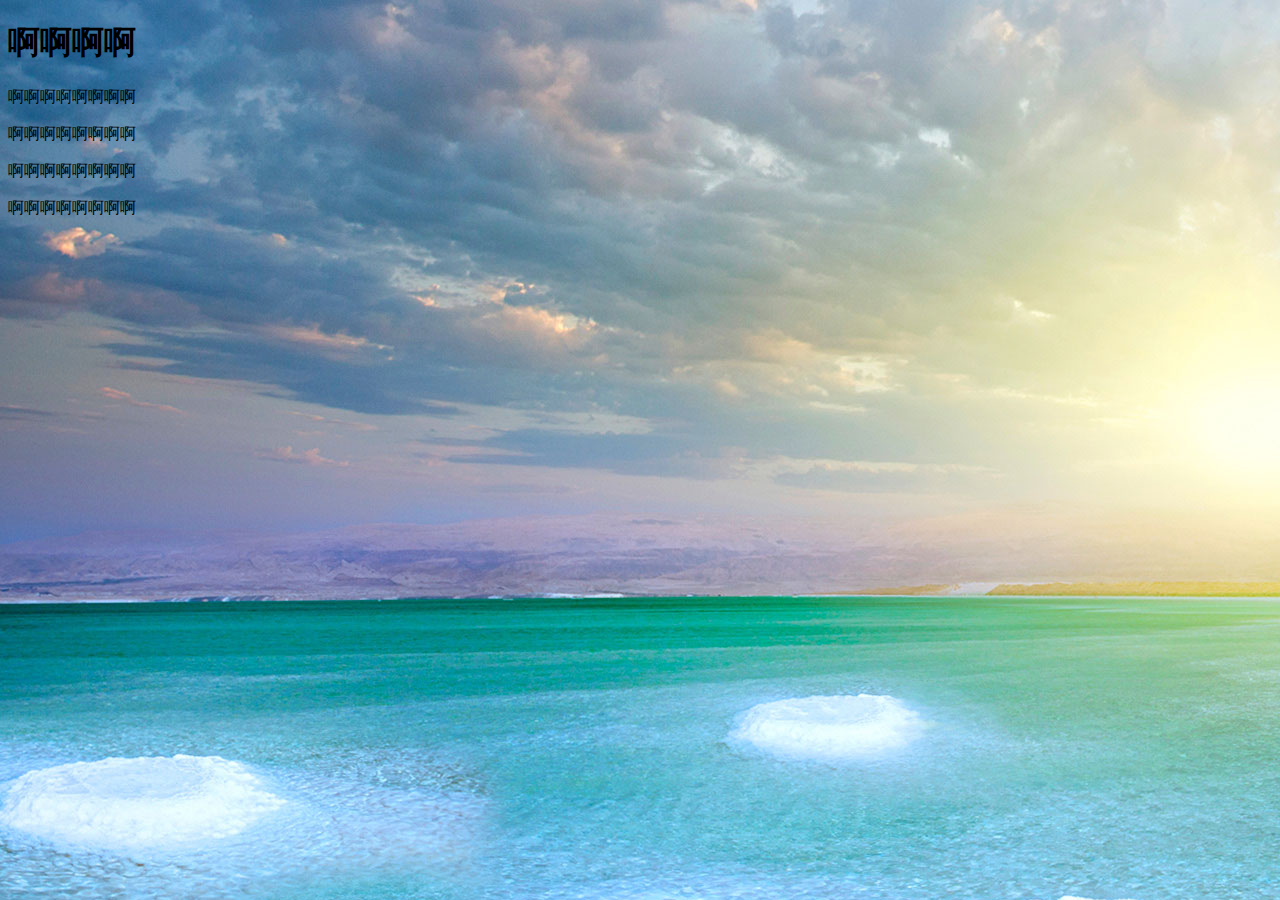
==== html/index.html @ ab463992 "Update index.html" ====
<!DOCTYPE html>
<html>
	<head>
		<meta charset="utf-8" />
		<title>text</title>
		<style type="text/css">
			body {
				background-image: url(./images/4.jpg);
			}
		</style>
	</head>
	<body>
		<h1>啊啊啊啊</h1>
		<p>啊啊啊啊啊啊啊啊</p>
		<p>啊啊啊啊啊啊啊啊</p>
		<p>啊啊啊啊啊啊啊啊</p>
		<p>啊啊啊啊啊啊啊啊</p>
	</body>
</html>
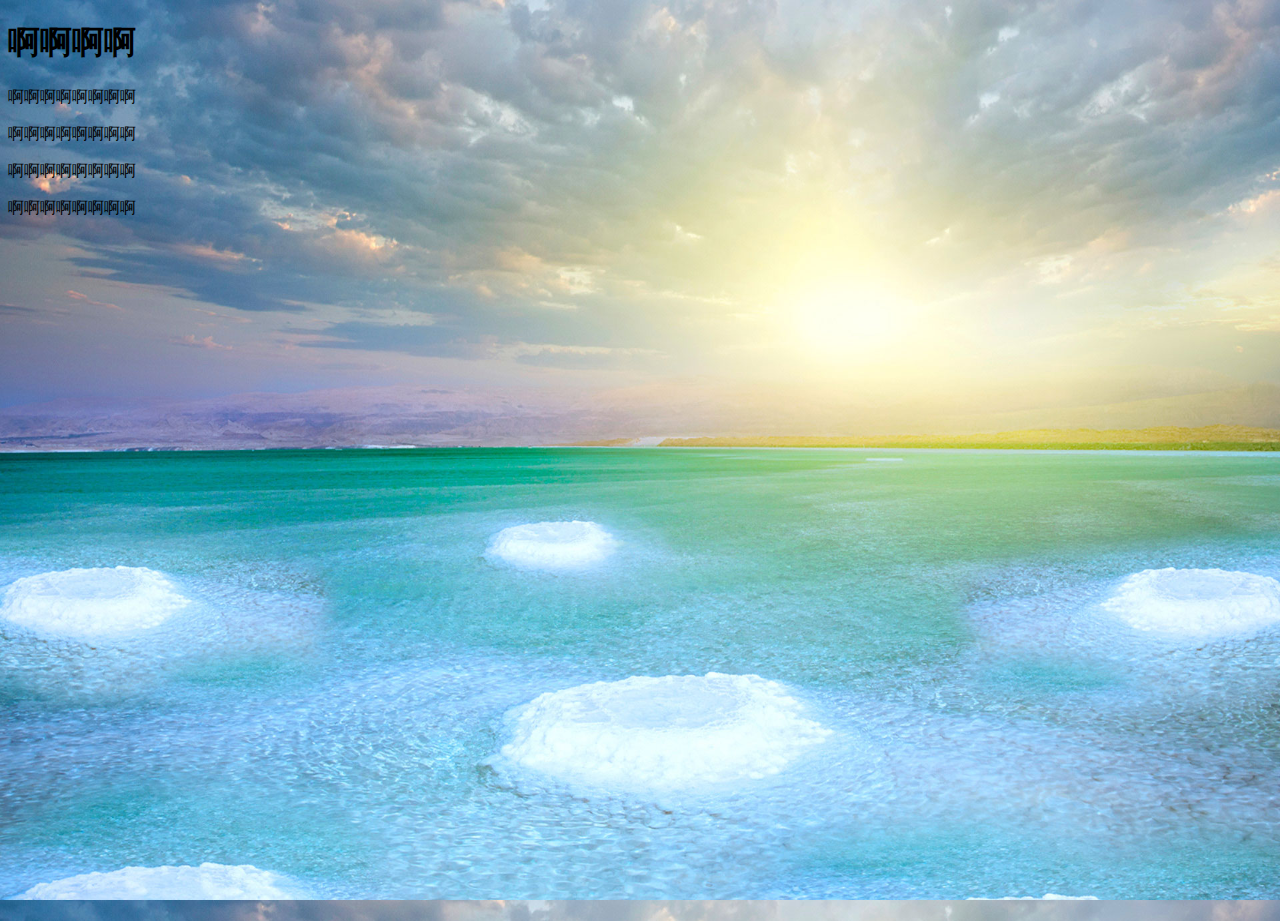
==== commit cbf35f91: "Update index.html" ====
--- a/html/index.html
+++ b/html/index.html
@@ -6,6 +6,11 @@
 		<style type="text/css">
 			body {
 				background-image: url(./images/4.jpg);
+				background-size: 100% 100%;
+				height: 100%;
+			}
+			html {
+				height: 100%;
 			}
 		</style>
 	</head>
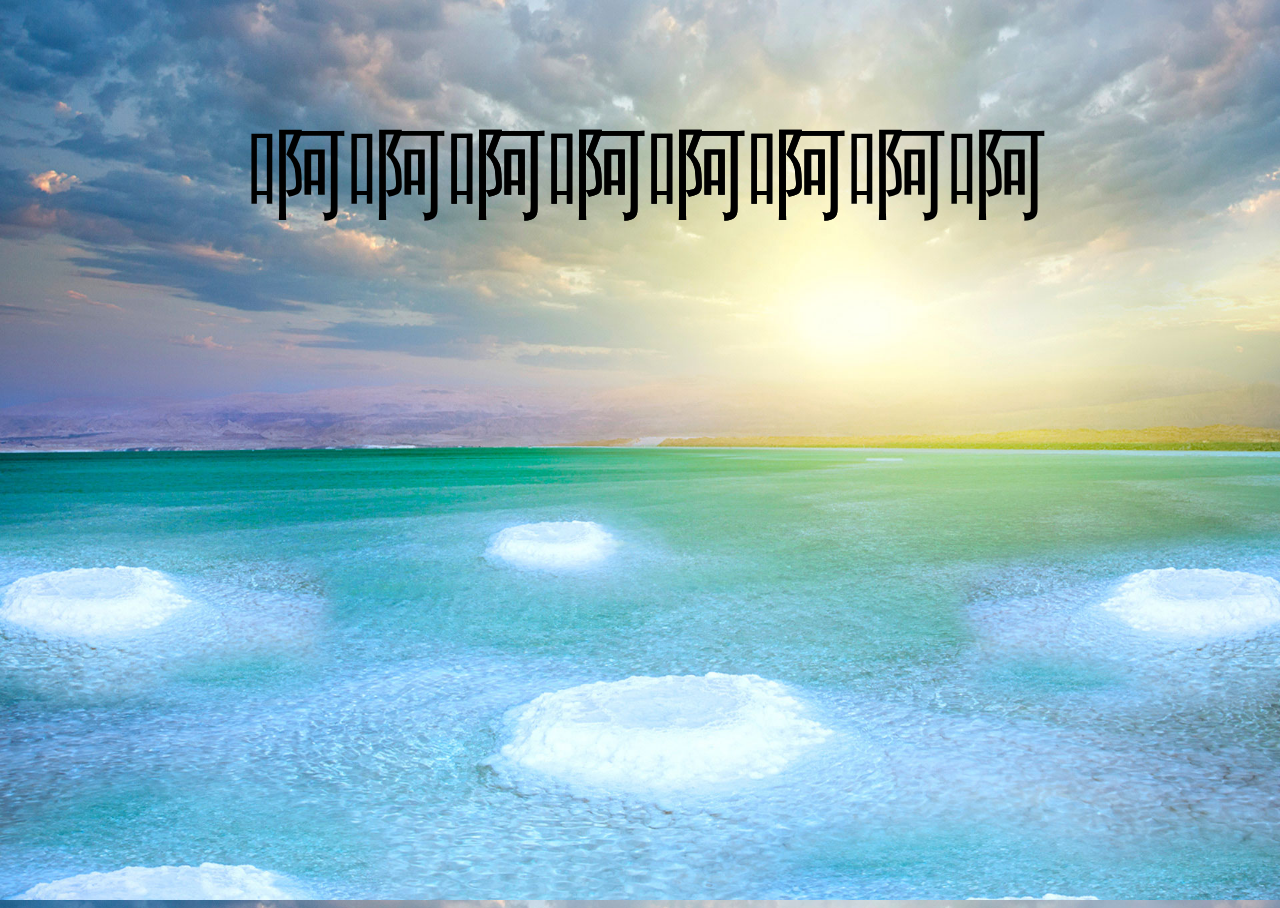
==== commit 550ab3fa: "Update index.html" ====
--- a/html/index.html
+++ b/html/index.html
@@ -12,13 +12,35 @@
 			html {
 				height: 100%;
 			}
+			@keyframes mytext1{
+				0% {opacity: 0;}
+				25% {opacity: 100;}
+				50% {opacity: 0;}
+				100% {opacity: 0;}
+			}
+			@keyframes mytext2{
+				0% {opacity: 0;}
+				50% {opacity: 0;}
+				75% {opacity: 100;}
+				100% {opacity: 0;}
+			}
+			p {
+				position: absolute;
+				font-size: 100px;
+				width: 100%;
+				text-align: center;
+			}
+			#p1 {
+				animation: mytext1 5s infinite;
+			}
+			#p2 {
+				animation: mytext2 5s infinite;
+			}
 		</style>
 	</head>
 	<body>
-		<h1>啊啊啊啊</h1>
-		<p>啊啊啊啊啊啊啊啊</p>
-		<p>啊啊啊啊啊啊啊啊</p>
-		<p>啊啊啊啊啊啊啊啊</p>
-		<p>啊啊啊啊啊啊啊啊</p>
+		<p id="p1">啊啊啊啊啊啊啊啊</p>
+		<p id="p2">啊啊啊啊</p>
+		
 	</body>
 </html>
